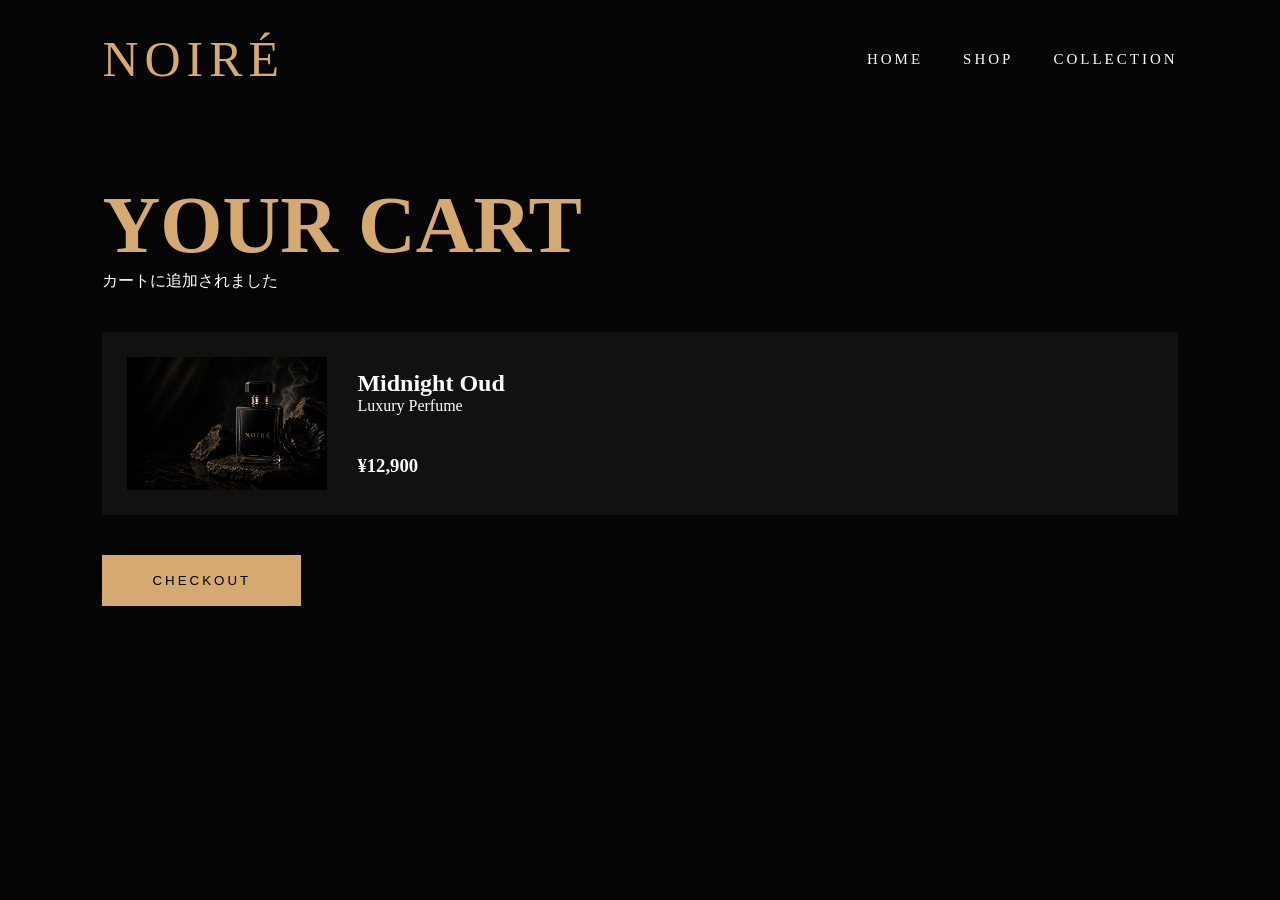
==== cart.html @ cc78ad21 "Fix GitHub Pages image paths and update page assets" ====
<!DOCTYPE html>
<html lang="en">
<head>

<meta charset="UTF-8">
<meta name="viewport" content="width=device-width, initial-scale=1.0">

<title>Cart</title>

<link rel="stylesheet" href="style.css">

</head>

<body>

<header>

<a href="index.html" class="logo">NOIRÉ</a>

<nav>

<a href="index.html">HOME</a>
<a href="shop.html">SHOP</a>
<a href="collection.html">COLLECTION</a>

</nav>

</header>

<section class="cart-page">

<h1>YOUR CART</h1>

<p>
カートに追加されました
</p>

<div class="cart-box">

<img src="hero.png">

<div>

<h2>Midnight Oud</h2>

<p>Luxury Perfume</p>

<h3>¥12,900</h3>

</div>

</div>

<button class="checkout">
CHECKOUT
</button>

</section>

</body>
</html>
---- style.css ----
*{
    margin:0;
    padding:0;
    box-sizing:border-box;
}

body{
    background:#050505;
    color:white;
    overflow-x:hidden;
    font-family:'Cormorant Garamond',serif;
}

/* LOADER */

.loader{
    position:fixed;
    width:100%;
    height:100vh;
    background:black;
    z-index:9999;
    animation:fadeOut 2s forwards;
}

@keyframes fadeOut{

    0%{
        opacity:1;
    }

    100%{
        opacity:0;
        visibility:hidden;
    }

}

/* HEADER */

header{
    width:100%;
    padding:30px 8%;
    display:flex;
    justify-content:space-between;
    align-items:center;
    position:absolute;
    z-index:100;
}

.logo{
    color:#d4aa70;
    text-decoration:none;
    font-size:50px;
    letter-spacing:6px;
}

nav{
    display:flex;
    gap:40px;
}

nav a{
    color:white;
    text-decoration:none;
    font-size:15px;
    letter-spacing:3px;
    transition:0.3s;
}

nav a:hover{
    color:#d4aa70;
}

/* HERO */

.hero{
    width:100%;
    height:100vh;

    background:
    linear-gradient(rgba(0,0,0,0.5),
    rgba(0,0,0,0.7)),
    url("hero.png");

    background-size:cover;
    background-position:center;

    display:flex;
    align-items:center;

    padding-left:8%;
}

.hero-content{
    animation:slideUp 1.5s ease;
}

@keyframes slideUp{

    from{
        transform:translateY(100px);
        opacity:0;
    }

    to{
        transform:translateY(0);
        opacity:1;
    }

}

.small{
    color:#d4aa70;
    letter-spacing:8px;
    margin-bottom:25px;
    font-family:'Noto Serif JP',serif;
}

.hero-content h1{
    font-size:130px;
    color:#d4aa70;
    letter-spacing:10px;
}

.hero-content h2{
    font-size:42px;
    letter-spacing:18px;
    margin-bottom:30px;
}

.line{
    width:100px;
    height:2px;
    background:#d4aa70;
    margin-bottom:30px;
}

.description{
    font-size:22px;
    width:500px;
    line-height:1.8;
    margin-bottom:40px;
}

.buttons{
    display:flex;
    gap:20px;
}

.btn{
    padding:18px 40px;
    border:1px solid #d4aa70;
    color:#d4aa70;
    text-decoration:none;
    letter-spacing:3px;
    transition:0.4s;
}

.btn:hover{
    background:#d4aa70;
    color:black;
}

.glass{
    backdrop-filter:blur(10px);
    background:rgba(255,255,255,0.05);
}

/* ABOUT */

.about{
    padding:120px 8%;
}

.about-box{
    max-width:700px;
}

.about h2{
    color:#d4aa70;
    font-size:55px;
    margin-bottom:10px;
}

.about h3{
    font-family:'Noto Serif JP',serif;
    color:#c8b38d;
    margin-bottom:25px;
}

.about p{
    color:#ccc;
    line-height:2;
    font-size:20px;
}

/* PAGE HERO */

.page-hero{
    height:50vh;
    display:flex;
    flex-direction:column;
    justify-content:center;
    align-items:center;
    text-align:center;

    background:
    linear-gradient(rgba(0,0,0,0.6),
    rgba(0,0,0,0.7)),
    url("hero.png");

    background-size:cover;
}

.page-hero h1{
    font-size:90px;
    color:#d4aa70;
}

.page-hero p{
    font-family:'Noto Serif JP',serif;
    color:#d4aa70;
}

/* PRODUCTS */

.products{
    padding:100px 8%;

    display:grid;
    grid-template-columns:repeat(3,1fr);
    gap:30px;
}

.product-card{
    background:#111;
    padding:20px;
    border:1px solid #222;
    transition:0.4s;
}

.product-card:hover{
    transform:translateY(-10px);
    border-color:#d4aa70;
}

.product-card img{
    width:100%;
    height:350px;
    object-fit:cover;
}

.product-card h2{
    color:#d4aa70;
    margin-top:20px;
}

.product-card p{
    color:#bbb;
    margin:15px 0;
}

.product-card h3{
    margin-bottom:20px;
}

.card-buttons{
    display:flex;
    gap:15px;
}

.card-buttons a,
.card-buttons button{
    flex:1;
    text-align:center;
    padding:14px;
    background:transparent;
    border:1px solid #d4aa70;
    color:#d4aa70;
    text-decoration:none;
    cursor:pointer;
    transition:0.3s;
}

.card-buttons a:hover,
.card-buttons button:hover{
    background:#d4aa70;
    color:black;
}

/* COLLECTION */

.collection-grid{
    padding:100px 8%;

    display:grid;
    grid-template-columns:repeat(3,1fr);
    gap:30px;
}

.collection-box{
    position:relative;
    overflow:hidden;
}

.collection-box img{
    width:100%;
    height:500px;
    object-fit:cover;
    transition:0.5s;
}

.collection-box:hover img{
    transform:scale(1.1);
}

.collection-box h2{
    position:absolute;
    bottom:30px;
    left:30px;
    color:white;
    font-size:40px;
}

/* CART */

.cart-page{
    padding:180px 8%;
}

.cart-page h1{
    color:#d4aa70;
    font-size:80px;
}

.cart-page p{
    font-family:'Noto Serif JP',serif;
    margin-bottom:40px;
}

.cart-box{
    display:flex;
    gap:30px;
    align-items:center;

    background:#111;
    padding:25px;
}

.cart-box img{
    width:200px;
}

.checkout{
    margin-top:40px;
    padding:18px 50px;
    border:none;
    background:#d4aa70;
    color:black;
    cursor:pointer;
    letter-spacing:3px;
}

/* MOBILE */

@media(max-width:900px){

    nav{
        display:none;
    }

    .hero-content h1{
        font-size:70px;
    }

    .hero-content h2{
        font-size:28px;
    }

    .description{
        width:100%;
        font-size:18px;
    }

    .products,
    .collection-grid{
        grid-template-columns:1fr;
    }

    .cart-box{
        flex-direction:column;
    }

}
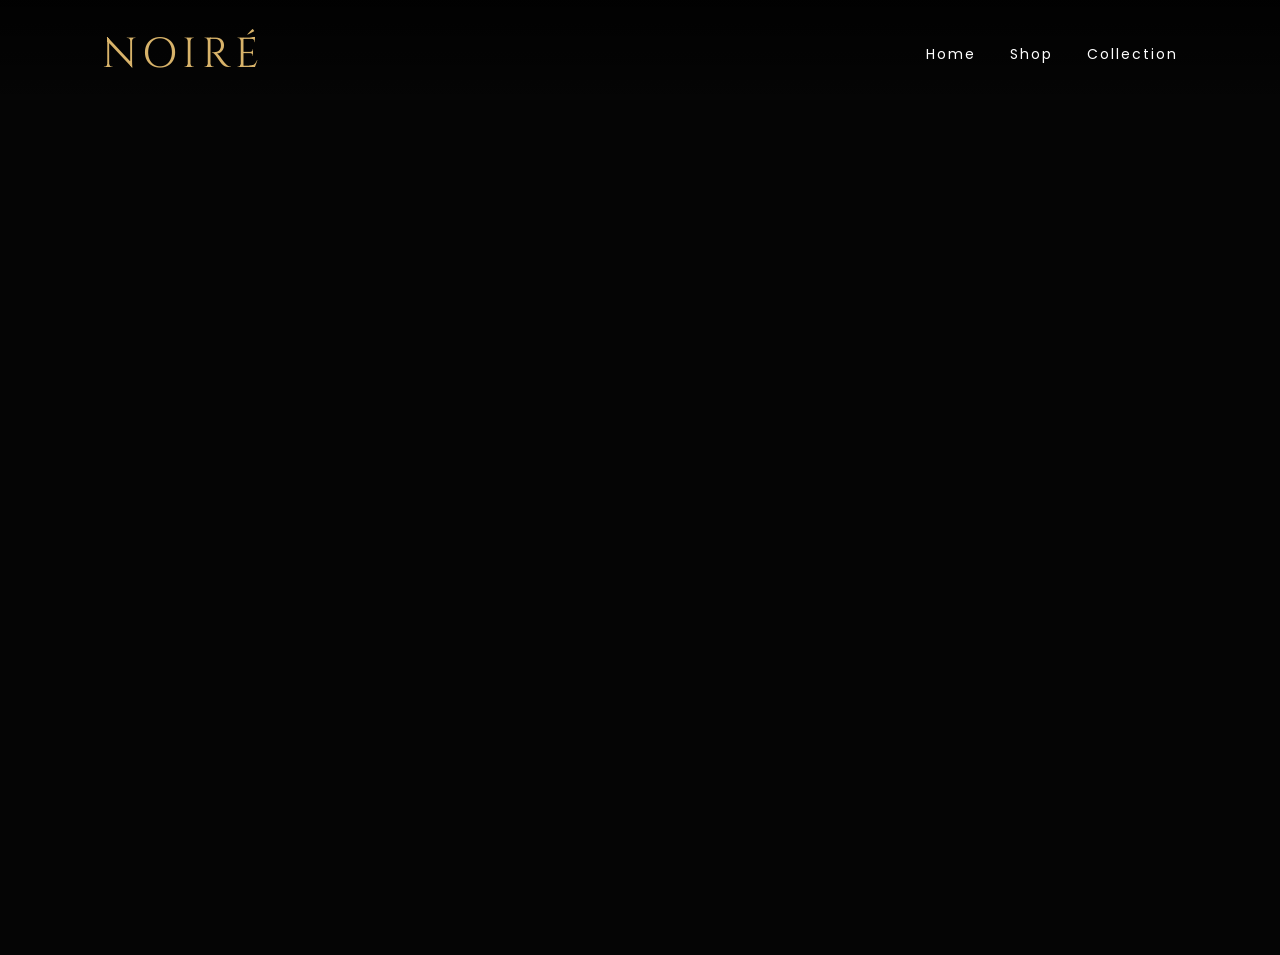
==== commit 2cd44e84: "Fix GitHub Pages image paths and upload final fixes" ====
--- a/cart.html
+++ b/cart.html
@@ -1,61 +1,38 @@
 <!DOCTYPE html>
 <html lang="en">
 <head>
-
-<meta charset="UTF-8">
-<meta name="viewport" content="width=device-width, initial-scale=1.0">
-
-<title>Cart</title>
-
-<link rel="stylesheet" href="style.css">
-
+  <meta charset="UTF-8">
+  <meta name="viewport" content="width=device-width, initial-scale=1.0">
+  <title>Cart | NOIRÉ</title>
+  <link rel="stylesheet" href="style.css">
 </head>
-
 <body>
 
-<header>
-
-<a href="index.html" class="logo">NOIRÉ</a>
-
-<nav>
-
-<a href="index.html">HOME</a>
-<a href="shop.html">SHOP</a>
-<a href="collection.html">COLLECTION</a>
-
-</nav>
-
+<header class="navbar">
+  <a href="index.html" class="logo">NOIRÉ</a>
+  <nav>
+    <a href="index.html">Home</a>
+    <a href="shop.html">Shop</a>
+    <a href="collection.html">Collection</a>
+  </nav>
 </header>
 
-<section class="cart-page">
+<section class="cart-page reveal">
+  <h1>Your Cart</h1>
+  <p class="jp">カート</p>
 
-<h1>YOUR CART</h1>
+  <div class="cart-card">
+    <img src="img/midnight oud.png">
+    <div>
+      <h2 id="cartName">NOIRÉ Perfume</h2>
+      <p>Luxury fragrance product</p>
+      <h3 id="cartPrice">¥12,900</h3>
+    </div>
+  </div>
 
-<p>
-カートに追加されました
-</p>
-
-<div class="cart-box">
-
-<img src="hero.png">
-
-<div>
-
-<h2>Midnight Oud</h2>
-
-<p>Luxury Perfume</p>
-
-<h3>¥12,900</h3>
-
-</div>
-
-</div>
-
-<button class="checkout">
-CHECKOUT
-</button>
-
+  <button class="checkout">Checkout</button>
 </section>
 
+<script src="script.js"></script>
 </body>
 </html>
--- a/style.css
+++ b/style.css
@@ -1,394 +1,435 @@
+@import url('https://fonts.googleapis.com/css2?family=Cinzel:wght@500;600;700&family=Noto+Serif+JP:wght@300;400;500&family=Poppins:wght@300;400;500;600&display=swap');
+
 *{
-    margin:0;
-    padding:0;
-    box-sizing:border-box;
+  margin:0;
+  padding:0;
+  box-sizing:border-box;
 }
 
 body{
-    background:#050505;
-    color:white;
-    overflow-x:hidden;
-    font-family:'Cormorant Garamond',serif;
-}
-
-/* LOADER */
-
-.loader{
-    position:fixed;
-    width:100%;
-    height:100vh;
-    background:black;
-    z-index:9999;
-    animation:fadeOut 2s forwards;
-}
-
-@keyframes fadeOut{
-
-    0%{
-        opacity:1;
-    }
-
-    100%{
-        opacity:0;
-        visibility:hidden;
-    }
-
-}
-
-/* HEADER */
-
-header{
-    width:100%;
-    padding:30px 8%;
-    display:flex;
-    justify-content:space-between;
-    align-items:center;
-    position:absolute;
-    z-index:100;
+  background:#050505;
+  color:white;
+  font-family:'Poppins', sans-serif;
+}
+
+.navbar{
+  width:100%;
+  padding:26px 8%;
+  display:flex;
+  justify-content:space-between;
+  align-items:center;
+  position:absolute;
+  top:0;
+  left:0;
+  z-index:10;
+  background:linear-gradient(to bottom,rgba(0,0,0,.75),transparent);
 }
 
 .logo{
-    color:#d4aa70;
-    text-decoration:none;
-    font-size:50px;
-    letter-spacing:6px;
+  font-family:'Cinzel', serif;
+  color:#d8b36a;
+  text-decoration:none;
+  font-size:42px;
+  letter-spacing:6px;
 }
 
 nav{
-    display:flex;
-    gap:40px;
+  display:flex;
+  gap:34px;
 }
 
 nav a{
-    color:white;
-    text-decoration:none;
-    font-size:15px;
-    letter-spacing:3px;
-    transition:0.3s;
-}
-
-nav a:hover{
-    color:#d4aa70;
-}
-
-/* HERO */
-
-.hero{
-    width:100%;
-    height:100vh;
-
-    background:
-    linear-gradient(rgba(0,0,0,0.5),
-    rgba(0,0,0,0.7)),
+  color:white;
+  text-decoration:none;
+  font-size:14px;
+  letter-spacing:2px;
+  position:relative;
+}
+
+nav a::after{
+  content:"";
+  width:0;
+  height:1px;
+  background:#d8b36a;
+  position:absolute;
+  left:0;
+  bottom:-8px;
+  transition:.3s;
+}
+
+nav a:hover::after{
+  width:100%;
+}
+
+.jp{
+  font-family:'Noto Serif JP', serif;
+  color:#d8b36a;
+  letter-spacing:2px;
+}
+
+/* HOME */
+
+.home-hero{
+  min-height:100vh;
+  background:
+    radial-gradient(circle at right, rgba(216,179,106,.25), transparent 30%),
+    linear-gradient(rgba(0,0,0,.35), rgba(0,0,0,.8)),
     url("hero.png");
-
-    background-size:cover;
-    background-position:center;
-
-    display:flex;
-    align-items:center;
-
-    padding-left:8%;
-}
-
-.hero-content{
-    animation:slideUp 1.5s ease;
-}
-
-@keyframes slideUp{
-
-    from{
-        transform:translateY(100px);
-        opacity:0;
-    }
-
-    to{
-        transform:translateY(0);
-        opacity:1;
-    }
-
-}
-
-.small{
-    color:#d4aa70;
-    letter-spacing:8px;
-    margin-bottom:25px;
-    font-family:'Noto Serif JP',serif;
-}
-
-.hero-content h1{
-    font-size:130px;
-    color:#d4aa70;
-    letter-spacing:10px;
-}
-
-.hero-content h2{
-    font-size:42px;
-    letter-spacing:18px;
-    margin-bottom:30px;
-}
-
-.line{
-    width:100px;
-    height:2px;
-    background:#d4aa70;
-    margin-bottom:30px;
-}
-
-.description{
-    font-size:22px;
-    width:500px;
-    line-height:1.8;
-    margin-bottom:40px;
-}
-
-.buttons{
-    display:flex;
-    gap:20px;
+  background-size:cover;
+  background-position:center;
+  display:flex;
+  align-items:center;
+  padding:0 8%;
+}
+
+.hero-text{
+  max-width:680px;
+}
+
+.hero-text h1{
+  font-family:'Cinzel', serif;
+  font-size:120px;
+  color:#d8b36a;
+  letter-spacing:12px;
+}
+
+.hero-text h2{
+  font-size:34px;
+  font-weight:300;
+  margin-bottom:24px;
+}
+
+.hero-text p{
+  color:#ddd;
+  line-height:1.9;
+  max-width:520px;
+}
+
+.hero-buttons{
+  margin-top:35px;
+  display:flex;
+  gap:18px;
 }
 
 .btn{
-    padding:18px 40px;
-    border:1px solid #d4aa70;
-    color:#d4aa70;
-    text-decoration:none;
-    letter-spacing:3px;
-    transition:0.4s;
+  padding:16px 38px;
+  border:1px solid #d8b36a;
+  color:black;
+  background:#d8b36a;
+  text-decoration:none;
+  letter-spacing:2px;
+  transition:.3s;
+}
+
+.btn.outline{
+  background:rgba(255,255,255,.05);
+  color:#d8b36a;
+  backdrop-filter:blur(10px);
 }
 
 .btn:hover{
-    background:#d4aa70;
-    color:black;
-}
-
-.glass{
-    backdrop-filter:blur(10px);
-    background:rgba(255,255,255,0.05);
+  transform:translateY(-4px);
+  box-shadow:0 12px 35px rgba(216,179,106,.25);
 }
 
 /* ABOUT */
 
 .about{
-    padding:120px 8%;
-}
-
-.about-box{
-    max-width:700px;
+  padding:110px 8%;
+  text-align:center;
 }
 
 .about h2{
-    color:#d4aa70;
-    font-size:55px;
-    margin-bottom:10px;
-}
-
-.about h3{
-    font-family:'Noto Serif JP',serif;
-    color:#c8b38d;
-    margin-bottom:25px;
+  font-family:'Cinzel', serif;
+  font-size:52px;
+  color:#d8b36a;
 }
 
 .about p{
-    color:#ccc;
-    line-height:2;
-    font-size:20px;
-}
-
-/* PAGE HERO */
-
-.page-hero{
-    height:50vh;
-    display:flex;
+  max-width:760px;
+  margin:18px auto;
+  color:#ccc;
+  line-height:2;
+}
+
+.highlight{
+  padding:0 8% 110px;
+  display:grid;
+  grid-template-columns:repeat(3,1fr);
+  gap:24px;
+}
+
+.highlight-card{
+  padding:38px;
+  background:linear-gradient(145deg,#111,#070707);
+  border:1px solid #222;
+  border-radius:22px;
+}
+
+.highlight-card h3{
+  color:#d8b36a;
+  margin-bottom:12px;
+}
+
+/* PAGE TITLE */
+
+.page-title{
+  min-height:48vh;
+  background:
+    linear-gradient(rgba(0,0,0,.55),rgba(0,0,0,.8)),
+    url("hero.png");
+  background-size:cover;
+  background-position:center;
+  display:flex;
+  flex-direction:column;
+  justify-content:center;
+  align-items:center;
+  text-align:center;
+}
+
+.page-title h1{
+  font-family:'Cinzel', serif;
+  font-size:82px;
+  color:#d8b36a;
+}
+
+/* PRODUCT */
+
+.product-grid{
+  padding:90px 8%;
+  display:grid;
+  grid-template-columns:repeat(3,1fr);
+  gap:28px;
+}
+
+.product-card{
+  background:#0e0e0e;
+  border:1px solid #222;
+  border-radius:26px;
+  padding:18px;
+  overflow:hidden;
+  transition:.4s;
+}
+
+.product-card:hover{
+  transform:translateY(-12px);
+  border-color:#d8b36a;
+  box-shadow:0 18px 50px rgba(0,0,0,.55);
+}
+
+.product-card img{
+  width:100%;
+  height:330px;
+  object-fit:cover;
+  border-radius:20px;
+}
+
+.product-card h2{
+  color:#d8b36a;
+  margin-top:20px;
+  font-family:'Cinzel', serif;
+}
+
+.product-card p{
+  color:#aaa;
+  margin:8px 0;
+}
+
+.product-card h3{
+  margin:18px 0;
+}
+
+.card-actions{
+  display:flex;
+  gap:12px;
+}
+
+.card-actions a,
+.card-actions button,
+.detail-info button,
+.checkout{
+  flex:1;
+  padding:14px;
+  border:1px solid #d8b36a;
+  background:transparent;
+  color:#d8b36a;
+  text-decoration:none;
+  text-align:center;
+  cursor:pointer;
+  border-radius:999px;
+  transition:.3s;
+}
+
+.card-actions a:hover,
+.card-actions button:hover,
+.detail-info button:hover,
+.checkout:hover{
+  background:#d8b36a;
+  color:black;
+}
+
+/* COLLECTION */
+
+.collection-wrap{
+  padding:90px 8%;
+  display:grid;
+  grid-template-columns:repeat(3,1fr);
+  gap:28px;
+}
+
+.collection-box{
+  height:520px;
+  position:relative;
+  overflow:hidden;
+  border-radius:30px;
+  text-decoration:none;
+  color:white;
+}
+
+.collection-box img{
+  width:100%;
+  height:100%;
+  object-fit:cover;
+  transition:.7s;
+  filter:brightness(.65);
+}
+
+.collection-box:hover img{
+  transform:scale(1.12);
+  filter:brightness(.45);
+}
+
+.collection-box div{
+  position:absolute;
+  bottom:30px;
+  left:30px;
+}
+
+.collection-box h2{
+  font-family:'Cinzel', serif;
+  font-size:34px;
+  color:#d8b36a;
+}
+
+/* DETAIL */
+
+.detail-page{
+  min-height:100vh;
+  padding:140px 8% 80px;
+  display:grid;
+  grid-template-columns:1fr 1fr;
+  gap:60px;
+  align-items:center;
+}
+
+.detail-img img{
+  width:100%;
+  height:650px;
+  object-fit:cover;
+  border-radius:35px;
+  border:1px solid #2a2a2a;
+}
+
+.detail-info h1{
+  font-family:'Cinzel', serif;
+  font-size:68px;
+  color:#d8b36a;
+}
+
+.detail-info h3{
+  font-size:32px;
+  margin:20px 0;
+}
+
+.detail-info p{
+  color:#ccc;
+  line-height:2;
+}
+
+.detail-info ul{
+  margin:30px 0;
+  color:#bbb;
+  line-height:2.2;
+}
+
+/* CART */
+
+.cart-page{
+  min-height:100vh;
+  padding:150px 8%;
+}
+
+.cart-page h1{
+  font-family:'Cinzel', serif;
+  font-size:70px;
+  color:#d8b36a;
+}
+
+.cart-card{
+  margin-top:40px;
+  max-width:760px;
+  display:flex;
+  gap:28px;
+  align-items:center;
+  padding:22px;
+  background:#101010;
+  border:1px solid #222;
+  border-radius:26px;
+}
+
+.cart-card img{
+  width:180px;
+  height:180px;
+  object-fit:cover;
+  border-radius:20px;
+}
+
+.cart-card h2{
+  color:#d8b36a;
+}
+
+/* JS ANIMATION */
+
+.reveal{
+  opacity:0;
+  transform:translateY(55px);
+  transition:1s ease;
+}
+
+.reveal.active{
+  opacity:1;
+  transform:translateY(0);
+}
+
+@media(max-width:900px){
+  .navbar{
     flex-direction:column;
+    gap:18px;
+  }
+
+  nav{
+    gap:18px;
+    flex-wrap:wrap;
     justify-content:center;
-    align-items:center;
+  }
+
+  .hero-text h1{
+    font-size:68px;
+  }
+
+  .product-grid,
+  .collection-wrap,
+  .highlight,
+  .detail-page{
+    grid-template-columns:1fr;
+  }
+
+  .detail-img img{
+    height:420px;
+  }
+
+  .cart-card{
+    flex-direction:column;
     text-align:center;
-
-    background:
-    linear-gradient(rgba(0,0,0,0.6),
-    rgba(0,0,0,0.7)),
-    url("hero.png");
-
-    background-size:cover;
-}
-
-.page-hero h1{
-    font-size:90px;
-    color:#d4aa70;
-}
-
-.page-hero p{
-    font-family:'Noto Serif JP',serif;
-    color:#d4aa70;
-}
-
-/* PRODUCTS */
-
-.products{
-    padding:100px 8%;
-
-    display:grid;
-    grid-template-columns:repeat(3,1fr);
-    gap:30px;
-}
-
-.product-card{
-    background:#111;
-    padding:20px;
-    border:1px solid #222;
-    transition:0.4s;
-}
-
-.product-card:hover{
-    transform:translateY(-10px);
-    border-color:#d4aa70;
-}
-
-.product-card img{
-    width:100%;
-    height:350px;
-    object-fit:cover;
-}
-
-.product-card h2{
-    color:#d4aa70;
-    margin-top:20px;
-}
-
-.product-card p{
-    color:#bbb;
-    margin:15px 0;
-}
-
-.product-card h3{
-    margin-bottom:20px;
-}
-
-.card-buttons{
-    display:flex;
-    gap:15px;
-}
-
-.card-buttons a,
-.card-buttons button{
-    flex:1;
-    text-align:center;
-    padding:14px;
-    background:transparent;
-    border:1px solid #d4aa70;
-    color:#d4aa70;
-    text-decoration:none;
-    cursor:pointer;
-    transition:0.3s;
-}
-
-.card-buttons a:hover,
-.card-buttons button:hover{
-    background:#d4aa70;
-    color:black;
-}
-
-/* COLLECTION */
-
-.collection-grid{
-    padding:100px 8%;
-
-    display:grid;
-    grid-template-columns:repeat(3,1fr);
-    gap:30px;
-}
-
-.collection-box{
-    position:relative;
-    overflow:hidden;
-}
-
-.collection-box img{
-    width:100%;
-    height:500px;
-    object-fit:cover;
-    transition:0.5s;
-}
-
-.collection-box:hover img{
-    transform:scale(1.1);
-}
-
-.collection-box h2{
-    position:absolute;
-    bottom:30px;
-    left:30px;
-    color:white;
-    font-size:40px;
-}
-
-/* CART */
-
-.cart-page{
-    padding:180px 8%;
-}
-
-.cart-page h1{
-    color:#d4aa70;
-    font-size:80px;
-}
-
-.cart-page p{
-    font-family:'Noto Serif JP',serif;
-    margin-bottom:40px;
-}
-
-.cart-box{
-    display:flex;
-    gap:30px;
-    align-items:center;
-
-    background:#111;
-    padding:25px;
-}
-
-.cart-box img{
-    width:200px;
-}
-
-.checkout{
-    margin-top:40px;
-    padding:18px 50px;
-    border:none;
-    background:#d4aa70;
-    color:black;
-    cursor:pointer;
-    letter-spacing:3px;
-}
-
-/* MOBILE */
-
-@media(max-width:900px){
-
-    nav{
-        display:none;
-    }
-
-    .hero-content h1{
-        font-size:70px;
-    }
-
-    .hero-content h2{
-        font-size:28px;
-    }
-
-    .description{
-        width:100%;
-        font-size:18px;
-    }
-
-    .products,
-    .collection-grid{
-        grid-template-columns:1fr;
-    }
-
-    .cart-box{
-        flex-direction:column;
-    }
-
+  }
 }
